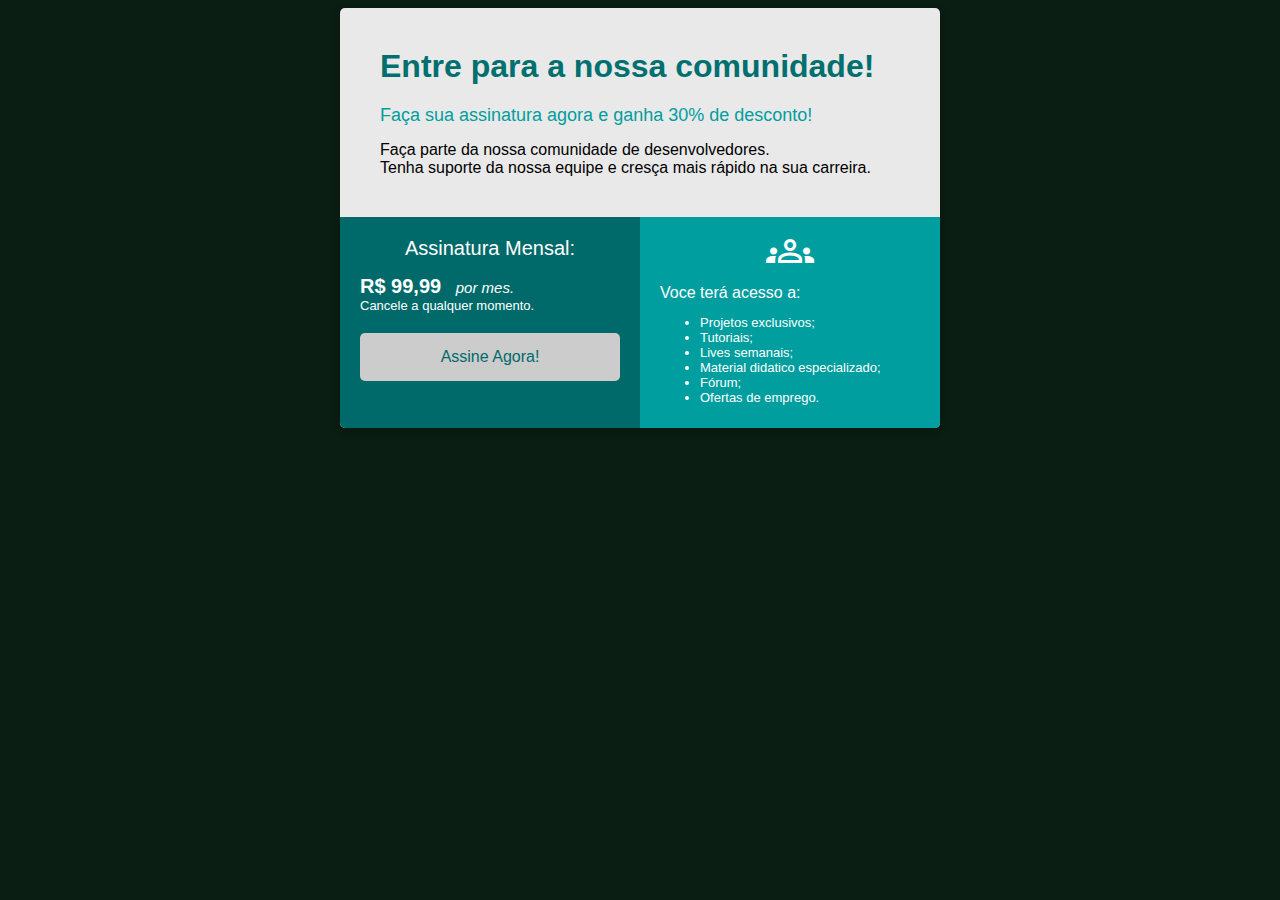
==== index.html @ c1ce54fa "closes #5- Tags ul e li (lista não ordenada - segunda coluna)" ====
<!DOCTYPE html>
<html lang="en">
<head>
    <meta charset="UTF-8">
    <meta name="viewport" content="width=device-width, initial-scale=1.0">
    <title>Bootcamp DevJr - Sistema de Assinatura </title>
    <link rel="stylesheet" href="https://fonts.googleapis.com/css2?family=Material+Symbols+Outlined:opsz,wght,FILL,GRAD@48,700,0,0" />
<!-- estilização por documento -->
    <style>
       
        body
        {
            background-color: hsl(145, 49%, 8%);
            font-family: 'Segoe UI', Tahoma, Geneva, Verdana, sans-serif;
        }

        .container 
        {
            background-color: #e9e9e9 ;
            margin: auto;
            width: 600px;
            box-shadow: 1px 3px 8px 1px rgba(0, 0, 0, 0.2);
            border-radius: 5px;
            overflow: hidden;
        } 

        .header
        {
            padding: 40px;
        }

        .flex-container
        {
            display: flex;
            justify-content: space-around;
        }

        .header-title
        {
            color: #006f6f;
            font-size: 32px;
            font-weight: 700;
            margin-bottom: 20px;
        }

        .sub-headr
        {
           margin-bottom: 15px;
           color: #009e9e;
           font-size: 18px;
           font-weight: 500;
        }
        
        .coluna1
        {
            background-color: #006a6a;
            width: 50%;
            padding: 20px;
            color: #ffff;
        }

        .coluna2
        {
            background-color: #009e9e;
            width: 50%;
            padding: 10px 20px;
            color: #ffff;
        }

        .subscription
        {
            font-size: 20px;
            text-align: center;
            margin-bottom: 15px;
            font-weight: 349;

        }

        .price
        {
            font-size: 20px;
            font-weight: 700;
        }

        .mes
        {
            font-size: 15px;
            font-style: italic;
            margin-left: 9px;
        }

        .btn
        {
            width: 100%;
            padding: 15px 32px;
            color: #006a6a;
            font-size: 16px;
            border-radius: 5px;
            border: none;
            background-color: #cccccc;
            margin-top: 20px;
            cursor: pointer;
        }

        .btn:hover
        {
            background-color: #e9e9e9;
        }

        .cancelamento
        {
            font-size: 13px;
        }

        .acesso
        {
            margin-top: 5px;
            font-weight: 350;
        }

        .lista
        {
            font-size: 13px;
        }

        .image-group
        {
            text-align: center;
        }

        .image-group .material-symbols-outlined {
            font-size: 48px;
        }
        </style>
</head>
<body>
        <div class="container"> <!-- Div principal para o primeiro sistema como um todo -->
            <div class="header">   
                <div class="header-title"> 
                    Entre para a nossa comunidade!
                </div>
                <div class="sub-headr">
                    Faça sua assinatura agora e ganha 30% de desconto!
                </div>
                <div>
                    Faça parte da nossa comunidade de desenvolvedores.<br>
                    Tenha suporte da nossa equipe e cresça mais rápido na sua carreira.
                </div>
            </div>
            <div class="flex-container">
                <div class="coluna1">
                    <div class="subscription">
                        Assinatura Mensal:
                    </div>

                    <div>
                        <span class="price">R$ 99,99 </span> 
                        <span class="mes"> por mes.</span>
                    </div>

                    <div class="cancelamento">
                        Cancele a qualquer momento.
                    </div>

                    <button class="btn">Assine Agora!</button>
                </div>
                <div class="coluna2">
                    
                    <div class="image-group">
                        <span class="material-symbols-outlined">groups</span>
                    </div>
                    
                    <div class="acesso">
                        Voce terá acesso a:
                    </div>
                    <div class="lista">   
                        <ul>
                            <li>Projetos exclusivos;</li>
                            <li>Tutoriais;</li>
                            <li>Lives semanais;</li>
                            <li>Material didatico especializado;</li>
                            <li>Fórum;</li>
                            <li>Ofertas de emprego.</li>
                        </ul>
                    </div>
                </div>
            </div>
        </div> 
</body>
</html>
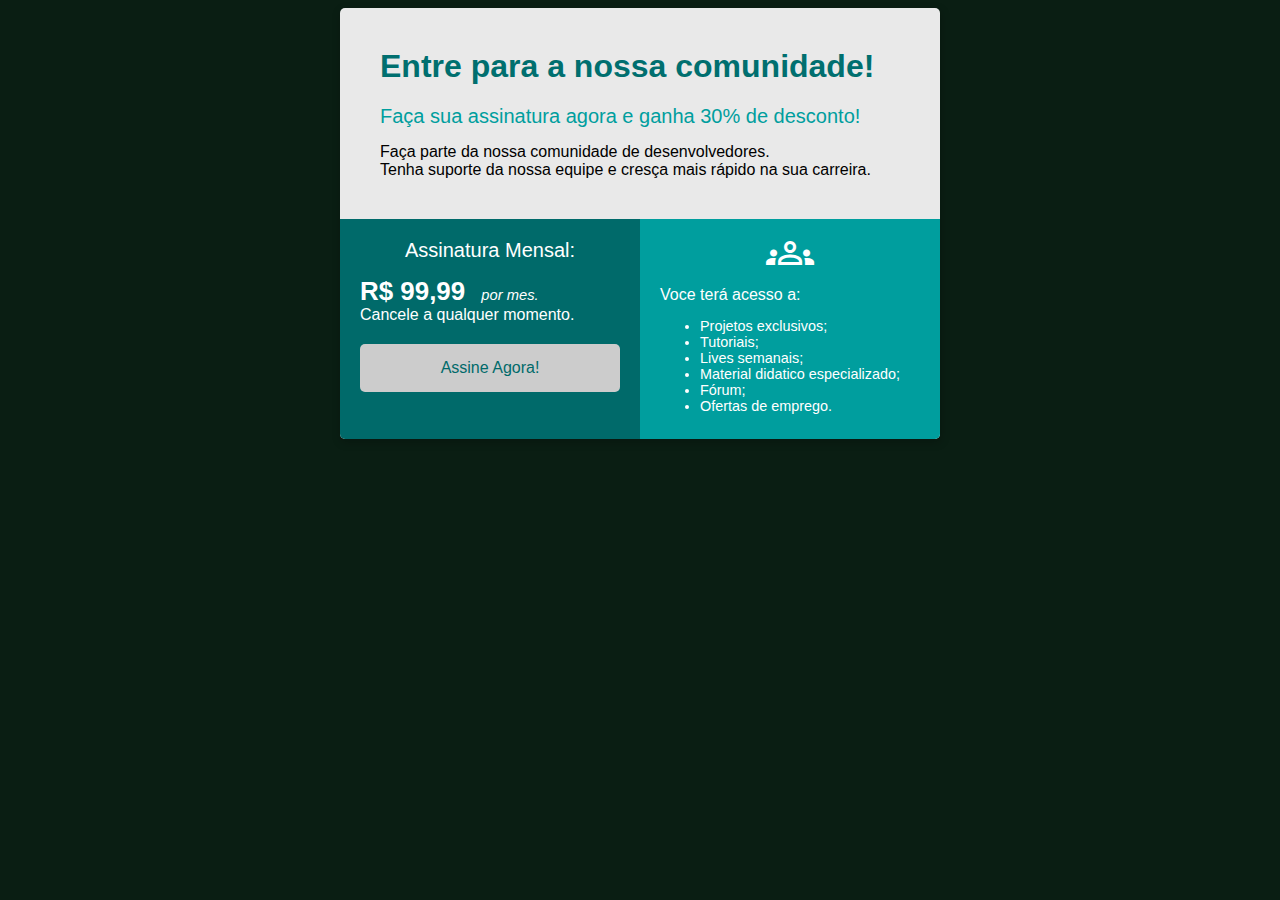
==== commit 71e69bd6: "mudança de U M (px / rem)" ====
--- a/index.html
+++ b/index.html
@@ -38,7 +38,7 @@
         .header-title
         {
             color: #006f6f;
-            font-size: 32px;
+            font-size: 2rem;
             font-weight: 700;
             margin-bottom: 20px;
         }
@@ -47,7 +47,7 @@
         {
            margin-bottom: 15px;
            color: #009e9e;
-           font-size: 18px;
+           font-size: 1.25rem;
            font-weight: 500;
         }
         
@@ -69,7 +69,7 @@
 
         .subscription
         {
-            font-size: 20px;
+            font-size: 1.25rem;
             text-align: center;
             margin-bottom: 15px;
             font-weight: 349;
@@ -78,13 +78,13 @@
 
         .price
         {
-            font-size: 20px;
+            font-size: 1.62rem;
             font-weight: 700;
         }
 
         .mes
         {
-            font-size: 15px;
+            font-size: 0.92rem;
             font-style: italic;
             margin-left: 9px;
         }
@@ -94,7 +94,7 @@
             width: 100%;
             padding: 15px 32px;
             color: #006a6a;
-            font-size: 16px;
+            font-size: 1rem;
             border-radius: 5px;
             border: none;
             background-color: #cccccc;
@@ -109,7 +109,7 @@
 
         .cancelamento
         {
-            font-size: 13px;
+            font-size: 1rem;
         }
 
         .acesso
@@ -120,7 +120,7 @@
 
         .lista
         {
-            font-size: 13px;
+            font-size: 0.9rem;
         }
 
         .image-group
@@ -129,7 +129,7 @@
         }
 
         .image-group .material-symbols-outlined {
-            font-size: 48px;
+            font-size: 3rem;
         }
         </style>
 </head>
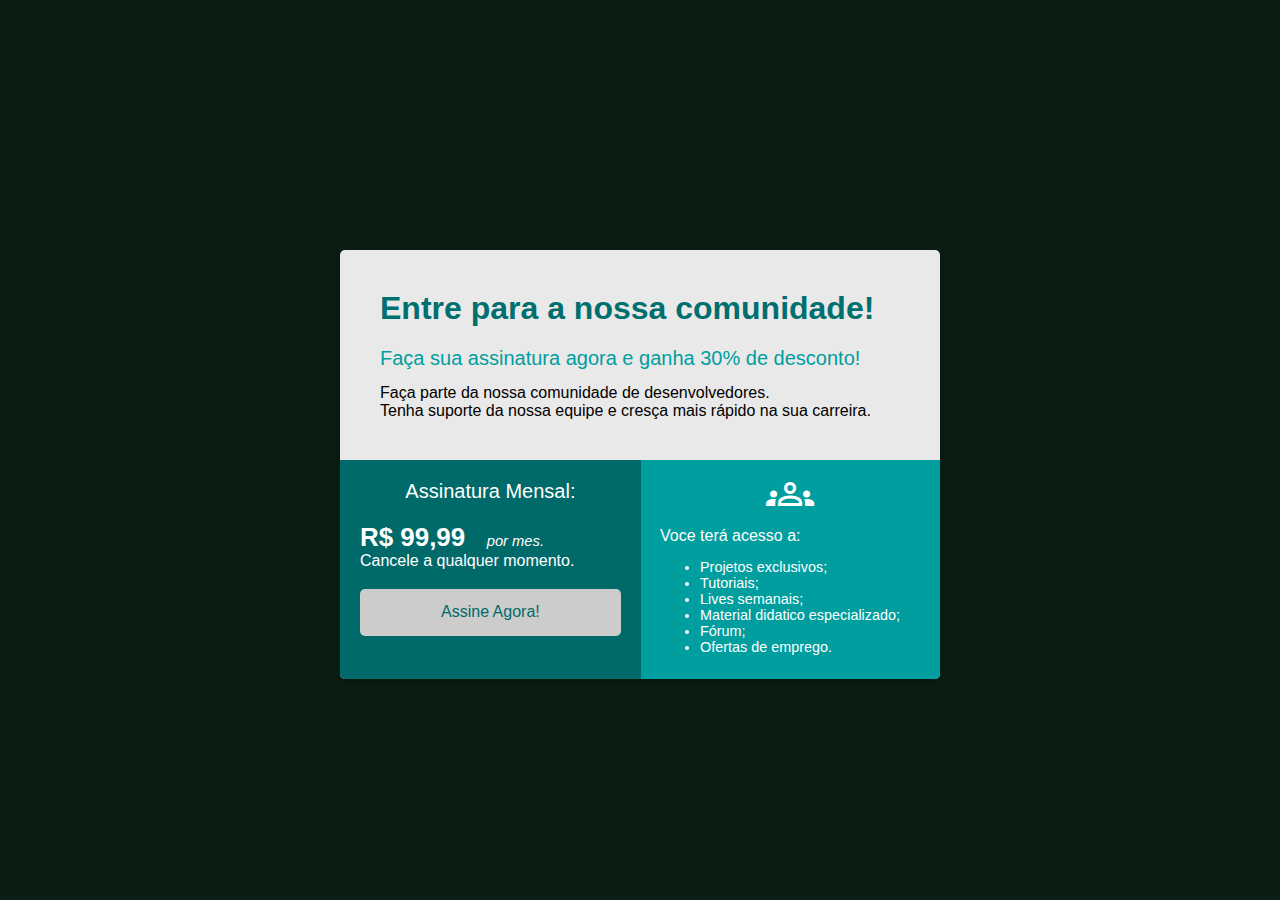
==== commit 18922fb1: "PX p/ REM" ====
--- a/index.html
+++ b/index.html
@@ -19,6 +19,7 @@
             background-color: #e9e9e9 ;
             margin: auto;
             width: 600px;
+            margin-top: 250px;
             box-shadow: 1px 3px 8px 1px rgba(0, 0, 0, 0.2);
             border-radius: 5px;
             overflow: hidden;
@@ -26,7 +27,7 @@
 
         .header
         {
-            padding: 40px;
+            padding: 2.5rem;
         }
 
         .flex-container
@@ -40,12 +41,12 @@
             color: #006f6f;
             font-size: 2rem;
             font-weight: 700;
-            margin-bottom: 20px;
+            margin-bottom: 1.25rem;
         }
 
         .sub-headr
         {
-           margin-bottom: 15px;
+           margin-bottom: 0.9rem;
            color: #009e9e;
            font-size: 1.25rem;
            font-weight: 500;
@@ -55,7 +56,7 @@
         {
             background-color: #006a6a;
             width: 50%;
-            padding: 20px;
+            padding: 1.25rem;
             color: #ffff;
         }
 
@@ -63,7 +64,7 @@
         {
             background-color: #009e9e;
             width: 50%;
-            padding: 10px 20px;
+            padding: 0.6rem 1.2rem;
             color: #ffff;
         }
 
@@ -71,7 +72,7 @@
         {
             font-size: 1.25rem;
             text-align: center;
-            margin-bottom: 15px;
+            margin-bottom: 1.2rem;
             font-weight: 349;
 
         }
@@ -86,19 +87,19 @@
         {
             font-size: 0.92rem;
             font-style: italic;
-            margin-left: 9px;
+            margin-left: 0.9rem;
         }
 
         .btn
         {
             width: 100%;
-            padding: 15px 32px;
+            padding: 0.9rem  2rem;
             color: #006a6a;
             font-size: 1rem;
             border-radius: 5px;
             border: none;
             background-color: #cccccc;
-            margin-top: 20px;
+            margin-top: 1.2rem;
             cursor: pointer;
         }
 
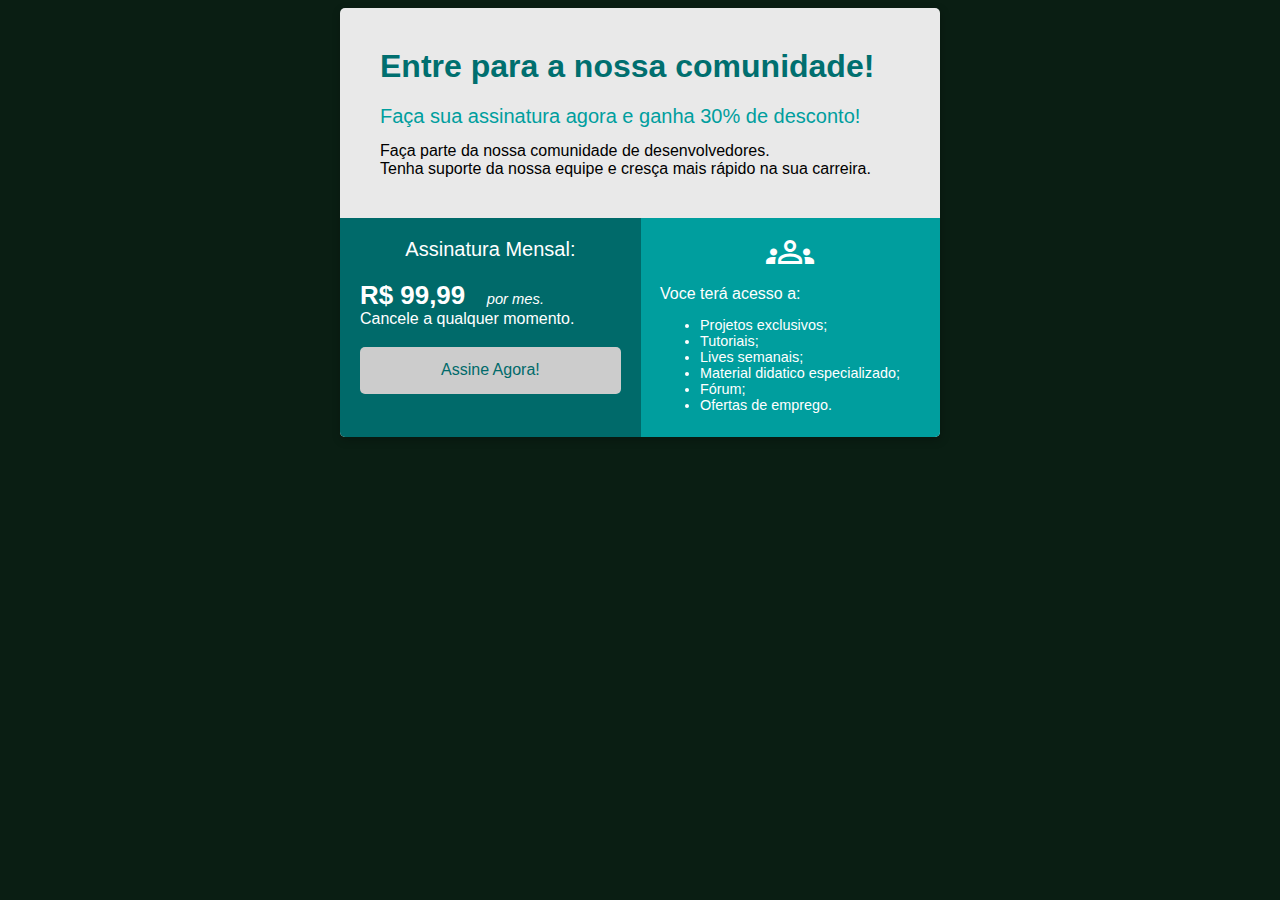
==== commit da518447: "closes #6 - finalização da responsividade" ====
--- a/index.html
+++ b/index.html
@@ -19,7 +19,6 @@
             background-color: #e9e9e9 ;
             margin: auto;
             width: 600px;
-            margin-top: 250px;
             box-shadow: 1px 3px 8px 1px rgba(0, 0, 0, 0.2);
             border-radius: 5px;
             overflow: hidden;
@@ -132,6 +131,30 @@
         .image-group .material-symbols-outlined {
             font-size: 3rem;
         }
+
+        @media screen and (max-width: 620px)
+        {
+            html
+            {
+                font-size: 14px;
+            }
+
+            .flex-container
+            {
+                flex-direction: column;
+            }
+
+            .coluna1, .coluna2
+            {
+                width: 100%;
+                box-sizing: border-box;
+            }
+
+            .container
+            {
+                width: 95%;
+            }
+        }
         </style>
 </head>
 <body>
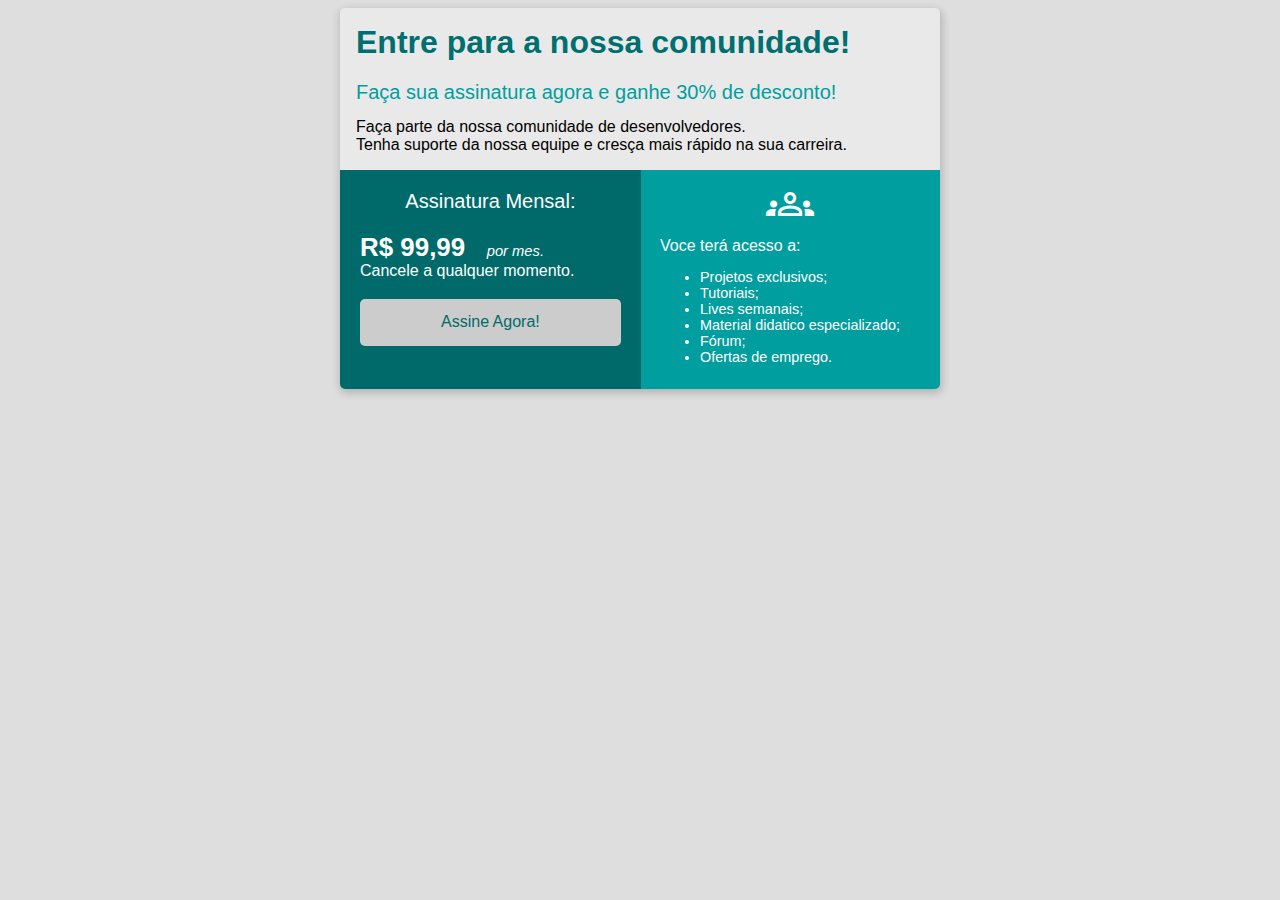
==== commit 77bbe906: "Revisão geral" ====
--- a/index.html
+++ b/index.html
@@ -4,158 +4,10 @@
     <meta charset="UTF-8">
     <meta name="viewport" content="width=device-width, initial-scale=1.0">
     <title>Bootcamp DevJr - Sistema de Assinatura </title>
+    
     <link rel="stylesheet" href="https://fonts.googleapis.com/css2?family=Material+Symbols+Outlined:opsz,wght,FILL,GRAD@48,700,0,0" />
-<!-- estilização por documento -->
-    <style>
-       
-        body
-        {
-            background-color: hsl(145, 49%, 8%);
-            font-family: 'Segoe UI', Tahoma, Geneva, Verdana, sans-serif;
-        }
+    <link rel="stylesheet" href="style.css" >
 
-        .container 
-        {
-            background-color: #e9e9e9 ;
-            margin: auto;
-            width: 600px;
-            box-shadow: 1px 3px 8px 1px rgba(0, 0, 0, 0.2);
-            border-radius: 5px;
-            overflow: hidden;
-        } 
-
-        .header
-        {
-            padding: 2.5rem;
-        }
-
-        .flex-container
-        {
-            display: flex;
-            justify-content: space-around;
-        }
-
-        .header-title
-        {
-            color: #006f6f;
-            font-size: 2rem;
-            font-weight: 700;
-            margin-bottom: 1.25rem;
-        }
-
-        .sub-headr
-        {
-           margin-bottom: 0.9rem;
-           color: #009e9e;
-           font-size: 1.25rem;
-           font-weight: 500;
-        }
-        
-        .coluna1
-        {
-            background-color: #006a6a;
-            width: 50%;
-            padding: 1.25rem;
-            color: #ffff;
-        }
-
-        .coluna2
-        {
-            background-color: #009e9e;
-            width: 50%;
-            padding: 0.6rem 1.2rem;
-            color: #ffff;
-        }
-
-        .subscription
-        {
-            font-size: 1.25rem;
-            text-align: center;
-            margin-bottom: 1.2rem;
-            font-weight: 349;
-
-        }
-
-        .price
-        {
-            font-size: 1.62rem;
-            font-weight: 700;
-        }
-
-        .mes
-        {
-            font-size: 0.92rem;
-            font-style: italic;
-            margin-left: 0.9rem;
-        }
-
-        .btn
-        {
-            width: 100%;
-            padding: 0.9rem  2rem;
-            color: #006a6a;
-            font-size: 1rem;
-            border-radius: 5px;
-            border: none;
-            background-color: #cccccc;
-            margin-top: 1.2rem;
-            cursor: pointer;
-        }
-
-        .btn:hover
-        {
-            background-color: #e9e9e9;
-        }
-
-        .cancelamento
-        {
-            font-size: 1rem;
-        }
-
-        .acesso
-        {
-            margin-top: 5px;
-            font-weight: 350;
-        }
-
-        .lista
-        {
-            font-size: 0.9rem;
-        }
-
-        .image-group
-        {
-            text-align: center;
-        }
-
-        .image-group .material-symbols-outlined {
-            font-size: 3rem;
-        }
-
-        @media screen and (max-width: 620px)
-        {
-            html
-            {
-                font-size: 14px;
-            }
-
-            .flex-container
-            {
-                flex-direction: column;
-            }
-
-            .coluna1, .coluna2
-            {
-                width: 100%;
-                box-sizing: border-box;
-            }
-
-            .container
-            {
-                width: 95%;
-            }
-        }
-        </style>
 </head>
 <body>
         <div class="container"> <!-- Div principal para o primeiro sistema como um todo -->
@@ -164,7 +16,7 @@
                     Entre para a nossa comunidade!
                 </div>
                 <div class="sub-headr">
-                    Faça sua assinatura agora e ganha 30% de desconto!
+                    Faça sua assinatura agora e ganhe 30% de desconto!
                 </div>
                 <div>
                     Faça parte da nossa comunidade de desenvolvedores.<br>
--- a/style.css
+++ b/style.css
@@ -0,0 +1,203 @@
+
+        body
+        {
+            background-color: hsl(0, 0%, 87%);
+            font-family: 'Segoe UI', Tahoma, Geneva, Verdana, sans-serif;
+        }
+
+        .container 
+        {
+            background-color: #e9e9e9 ;
+            margin: auto;
+            width: 600px;
+            box-shadow: 1px 3px 8px 1px rgba(0, 0, 0, 0.2);
+            border-radius: 5px;
+            overflow: hidden;
+        } 
+
+        .header
+        {
+            padding: 1rem;
+        }
+
+        .flex-container
+        {
+            display: flex;
+            justify-content: space-around;
+        }
+
+        .header-title
+        {
+            color: #006f6f;
+            font-size: 2rem;
+            font-weight: 700;
+            margin-bottom: 1.25rem;
+        }
+
+        .sub-headr
+        {
+           margin-bottom: 0.9rem;
+           color: #009e9e;
+           font-size: 1.25rem;
+           font-weight: 500;
+        }
+        
+        .coluna1
+        {
+            background-color: #006a6a;
+            width: 50%;
+            padding: 1.25rem;
+            color: #ffff;
+        }
+
+        .coluna2
+        {
+            background-color: #009e9e;
+            width: 50%;
+            padding: 0.6rem 1.2rem;
+            color: #ffff;
+        }
+
+        .subscription
+        {
+            font-size: 1.25rem;
+            text-align: center;
+            margin-bottom: 1.2rem;
+            font-weight: 349;
+
+        }
+
+        .price
+        {
+            font-size: 1.62rem;
+            font-weight: 700;
+        }
+
+        .mes
+        {
+            font-size: 0.92rem;
+            font-style: italic;
+            margin-left: 0.9rem;
+        }
+
+        .btn
+        {
+            width: 100%;
+            padding: 0.9rem  2rem;
+            color: #006a6a;
+            font-size: 1rem;
+            border-radius: 5px;
+            border: none;
+            background-color: #cccccc;
+            margin-top: 1.2rem;
+            cursor: pointer;
+        }
+
+        .btn:hover
+        {
+            background-color: #e9e9e9;
+        }
+
+        .cancelamento
+        {
+            font-size: 1rem;
+        }
+
+        .acesso
+        {
+            margin-top: 5px;
+            font-weight: 350;
+        }
+
+        .lista
+        {
+            font-size: 0.9rem;
+        }
+
+        .image-group
+        {
+            text-align: center;
+        }
+
+        .image-group .material-symbols-outlined {
+            font-size: 3rem;
+        }
+
+        @media screen and (max-width: 620px)
+        {
+            html
+            {
+                font-size: 14px;
+            }
+
+            .flex-container
+            {
+                flex-direction: column;
+            }
+
+            .coluna1, .coluna2
+            {
+                width: 100%;
+                box-sizing: border-box;
+            }
+
+            .container
+            {
+                width: 95%;
+            }
+
+            .header
+            {
+                padding: 0.96rem;
+            }
+        }
+
+        .cadastro-title
+        {
+            color: #006f6f;
+            font-size: 2rem;
+            font-weight: 700;
+            margin-bottom: 1.25rem;
+            margin-top: 1.25rem;
+            margin-left: 1.5rem;
+            padding: 0.9rem;
+        }
+
+        .cadastro-sub
+        {
+            margin-bottom: 2rem;
+            color: #009e9e;
+            font-size: 1.15rem;
+            font-weight: 500;
+            margin-left: 1.5rem;
+           
+        }
+
+        .coluna-cadastro
+        {
+            background-color: #006A6A;
+            padding: 1.2rem;
+            display: flex;
+            flex-direction: column;
+            align-items: center;
+            align-content: space-around;
+            color: #e9e9e9;
+        }
+
+        input {
+            width: 95%;
+            height: 22px;
+            padding: 0.9rem;
+            font-size: 1.2rem;
+            border-radius: 5px;
+            border: 0;
+            margin: 10px;
+        }
+
+        input:focus
+        {
+            outline: none;
+            box-shadow: 0 0 10px #009e9e;
+        }
+
+
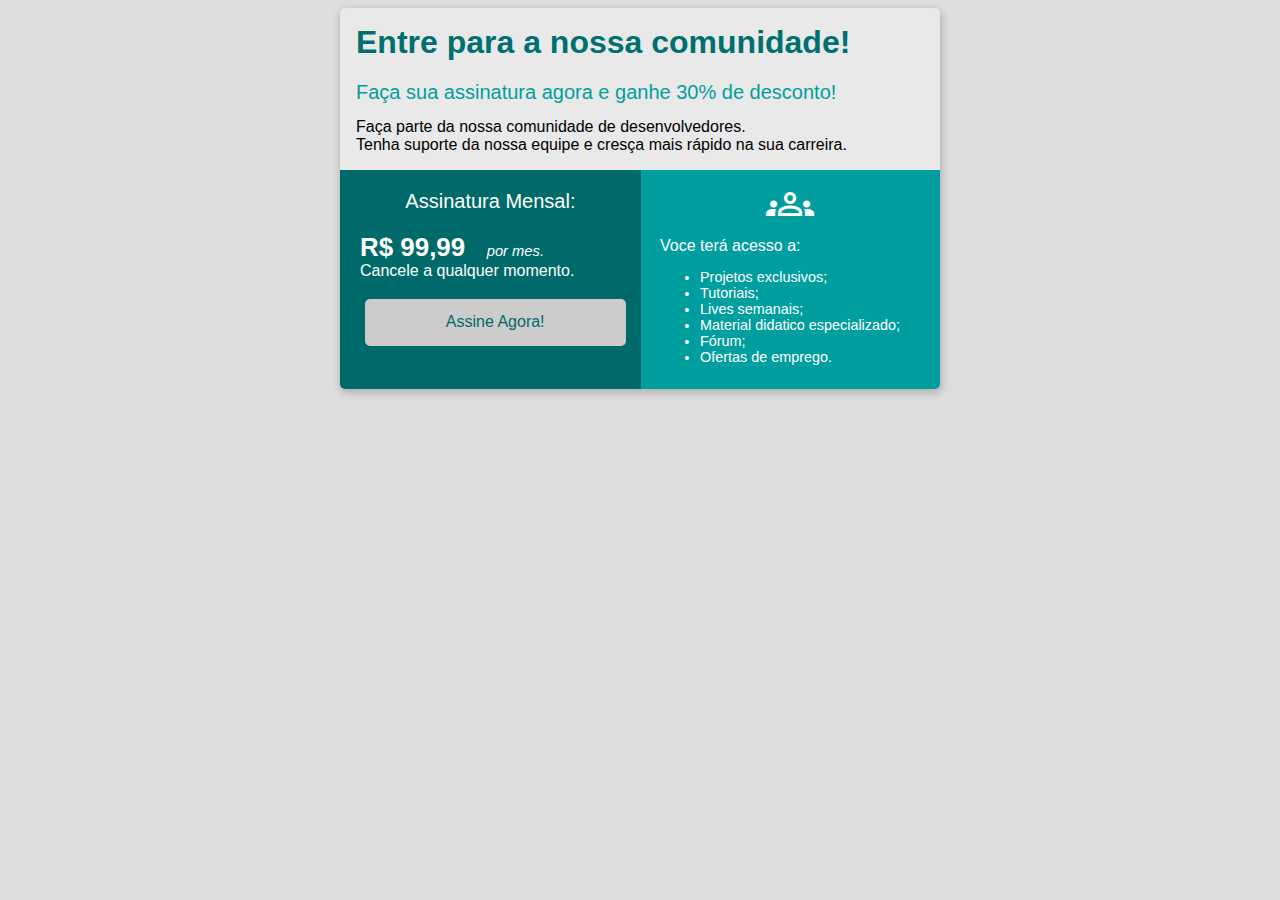
==== commit 5a6ef1fd: "closes #8 - elementos Input e link - fim do projeto" ====
--- a/index.html
+++ b/index.html
@@ -10,7 +10,7 @@
 
 </head>
 <body>
-        <div class="container"> <!-- Div principal para o primeiro sistema como um todo -->
+        <div class="container"> 
             <div class="header">   
                 <div class="header-title"> 
                     Entre para a nossa comunidade!
@@ -37,8 +37,11 @@
                     <div class="cancelamento">
                         Cancele a qualquer momento.
                     </div>
-
-                    <button class="btn">Assine Agora!</button>
+                    
+                    <a href="register.html">
+                        <button class="btn">Assine Agora!</button>
+                    </a>    
+                
                 </div>
                 <div class="coluna2">
                     
--- a/style.css
+++ b/style.css
@@ -157,19 +157,15 @@
             color: #006f6f;
             font-size: 2rem;
             font-weight: 700;
-            margin-bottom: 1.25rem;
-            margin-top: 1.25rem;
-            margin-left: 1.5rem;
-            padding: 0.9rem;
+            padding: 1rem;
         }
 
         .cadastro-sub
         {
-            margin-bottom: 2rem;
             color: #009e9e;
             font-size: 1.15rem;
             font-weight: 500;
-            margin-left: 1.5rem;
+            padding: 1rem;
            
         }
 
@@ -200,4 +196,12 @@
             box-shadow: 0 0 10px #009e9e;
         }
 
-
+        a
+        {
+            color: #e9e9e9;
+            text-decoration: none;
+            font-size: 0.8rem;
+            padding: 0.3rem;
+        }
+
+
